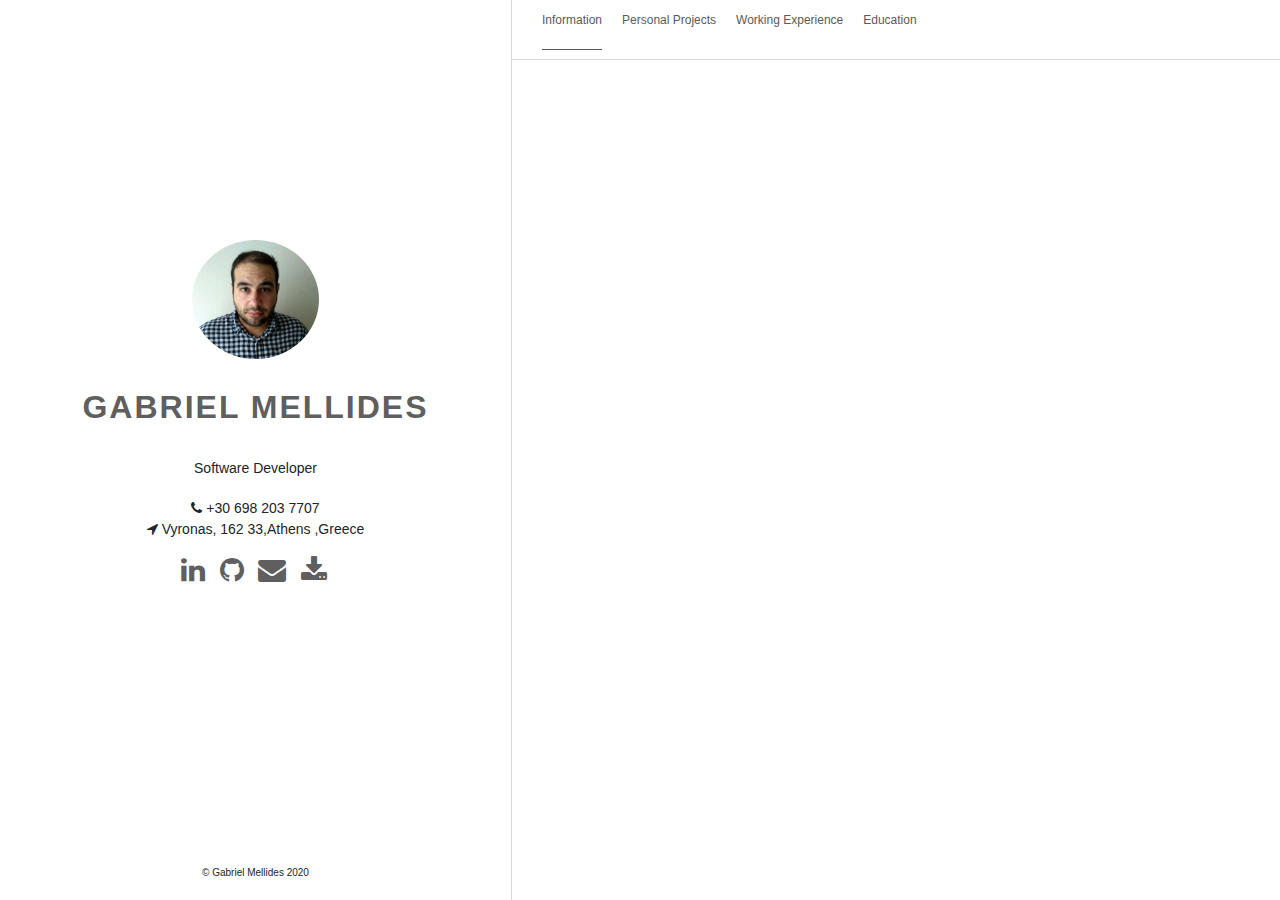
==== index.html @ d69970c8 "rebuiled" ====
<!DOCTYPE html>
<html lang="en" data-theme="light"><head>
    <title> Gabriel Mellides | Gabriel Mellides Portfolio </title>
    <meta charset="utf-8"><meta name="generator" content="Hugo 0.72.0" /><meta name="viewport" content="width=device-width,initial-scale=1,viewport-fit=cover">
    <meta name="description" content="Software Developer">
    
    <link rel="stylesheet" href="https://gmellides.github.io/css/style.min.67cd718c0a3c8009c771494d381fb7128246a454bd0518fed97cb65d257db948.css" integrity="sha256-Z81xjAo8gAnHcUlNOB&#43;3EoJGpFS9BRj&#43;2Xy2XSV9uUg=" crossorigin="anonymous" type="text/css">
    <link rel="stylesheet" href="https://gmellides.github.io/css/style.css" type="text/css"><link rel="stylesheet" href="https://gmellides.github.io/css/bootstrap/bootstrap.min.css" type="text/css">
    <link href="https://stackpath.bootstrapcdn.com/font-awesome/4.7.0/css/font-awesome.min.css" rel="stylesheet" integrity="sha384-wvfXpqpZZVQGK6TAh5PVlGOfQNHSoD2xbE+QkPxCAFlNEevoEH3Sl0sibVcOQVnN" crossorigin="anonymous">
    
    <link rel="shortcut icon" href="https://gmellides.github.io/favicons/favicon.ico" type="image/x-icon">
    <link rel="apple-touch-icon" sizes="180x180" href="https://gmellides.github.io/favicons/apple-touch-icon.png">
    <link rel="icon" type="image/png" sizes="32x32" href="https://gmellides.github.io/favicons/favicon-32x32.png">
    <link rel="icon" type="image/png" sizes="16x16" href="https://gmellides.github.io/favicons/favicon-16x16.png">
    <link rel="canonical" href="https://gmellides.github.io/">
    
    
    <script type="text/javascript" src="https://gmellides.github.io/js/anatole-header.min.c275265a259296f3dd50e8236a77fcbcadb1dbb9597d3045c675dcc2c7c58a93.js" integrity="sha256-wnUmWiWSlvPdUOgjanf8vK2x27lZfTBFxnXcwsfFipM=" crossorigin="anonymous"></script>
</head><body><div class="sidebar animated fadeInDown">
    <div class="logo-title">
      <div class="title">
        <img src="https://gmellides.github.io/images/image2.jpg" alt="profile picture">
        <h3 title=""><a href="/">Gabriel Mellides</a></h3>
        <div class="description">
          <p>Software Developer</p>
          <ul style="list-style: none; padding-left: 0px; margin-top: 2px;">
            <li><i class="fa fa-phone" aria-hidden="true"></i> &#43;30 698 203 7707</li>
            <li><i class="fa fa-location-arrow" aria-hidden="true"> </i>   Vyronas, 162 33,Athens ,Greece</li>
          </ul>
        </div>
      </div>
    </div>
    <ul class="social-links">
        
        <li>
        <a href="https://www.linkedin.com/in/gmellides/" rel="me" aria-label="Linkedin">
          <i class="fa fa-2x fa-linkedin" aria-hidden="true"></i>
        </a>          
        </li>

        
        <li>
        <a href="https://github.com/gmellides" rel="me" aria-label="GitHub">
          <i class="fa fa-2x fa-github" aria-hidden="true"></i>
        </a>          
        </li>

        
        <li>
        <a href="mailto:gabriel_mellides@outlook.com" rel="me" aria-label="e-mail">
          <i class="fa fa-2x fa-envelope" aria-hidden="true"></i>
        </a>          
        </li>

        
        <li>
        <a href="/images/Gabriel_Mellides_Resume.pdf" rel="me" aria-label="download">
          <i class="fa fa-2x fa-download" aria-hidden="true"></i>
        </a>          
        </li>

        
    </ul>
    <div class="footer">
        <div class="by_farbox">&copy; Gabriel Mellides 2020 </div>
      </div>
    </div>
</div><div class="main">
            <div class="page-top animated fadeInDown">
    <ul class="nav">
        
        
        
        <li><a class="current" href="/" title="">Information</a></li>
        
        
        <li><a  href="/projects/index.md" title="">Personal Projects</a></li>
        
        
        <li><a  href="/work/index.md" title="">Working Experience</a></li>
        
        
        <li><a  href="/education/index.md" title="">Education</a></li>
        
    </ul>
    
</div>

            <div class="autopagerize_page_element">
                <div class="content">
  
  
<div class="pagination">
  


</div>

                </div>
            </div>
        </div>
</body>



<script type="text/javascript" src="https://gmellides.github.io/js/jquery.min.86b1e8f819ee2d9099a783e50b49dff24282545fc40773861f9126b921532e4c.js" integrity="sha256-hrHo&#43;BnuLZCZp4PlC0nf8kKCVF/EB3OGH5EmuSFTLkw=" crossorigin="anonymous"></script>




<script type="text/javascript" src="https://gmellides.github.io/js/bundle.min.0f9c74cb78f13d1f15f33daff4037c70354f98acfbb97a6f61708966675c3cae.js" integrity="sha256-D5x0y3jxPR8V8z2v9AN8cDVPmKz7uXpvYXCJZmdcPK4=" crossorigin="anonymous"></script>

<script type="text/javascript" src="https://gmellides.github.io/js/medium-zoom.min.92f21c856129f84aeb719459b3e6ac621a3032fd7b180a18c04e1d12083f8aba.js" integrity="sha256-kvIchWEp&#43;ErrcZRZs&#43;asYhowMv17GAoYwE4dEgg/iro=" crossorigin="anonymous"></script>
<script type="application/javascript">
var doNotTrack = false;
if (!doNotTrack) {
	window.ga=window.ga||function(){(ga.q=ga.q||[]).push(arguments)};ga.l=+new Date;
	ga('create', 'UA-169379348-1', 'auto');
	
	ga('send', 'pageview');
}
</script>
<script async src='https://www.google-analytics.com/analytics.js'></script>
</html></body>

</html>
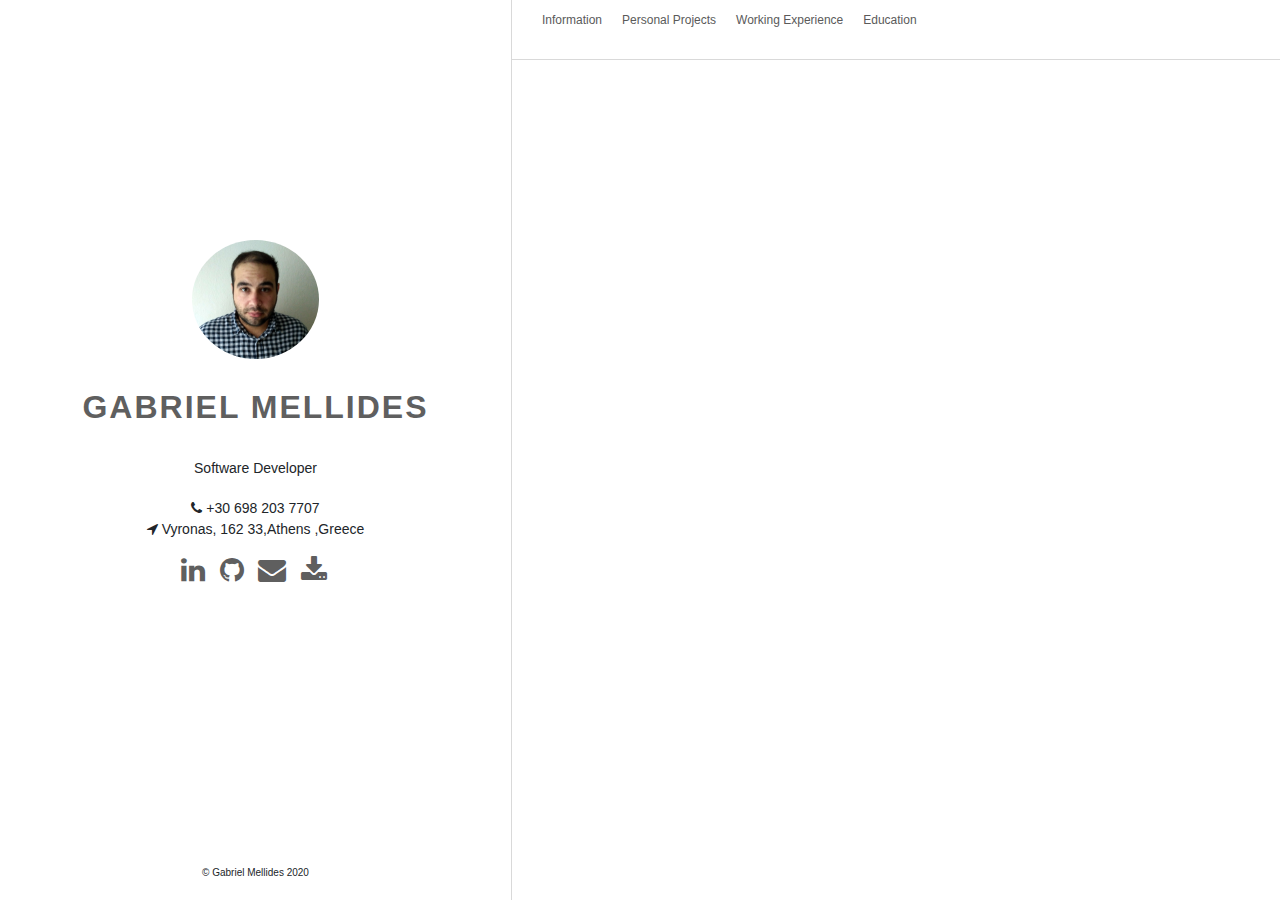
==== commit a5603e2a: "Pages Builded" ====
--- a/index.html
+++ b/index.html
@@ -1,6 +1,6 @@
 <!DOCTYPE html>
 <html lang="en" data-theme="light"><head>
-    <title> Gabriel Mellides | Gabriel Mellides Portfolio </title>
+    <title> Gabriel Mellides | Information </title>
     <meta charset="utf-8"><meta name="generator" content="Hugo 0.72.0" /><meta name="viewport" content="width=device-width,initial-scale=1,viewport-fit=cover">
     <meta name="description" content="Software Developer">
     
@@ -20,7 +20,7 @@
     <div class="logo-title">
       <div class="title">
         <img src="https://gmellides.github.io/images/image2.jpg" alt="profile picture">
-        <h3 title=""><a href="/">Gabriel Mellides</a></h3>
+        <h3 title=""><a href="/info">Gabriel Mellides</a></h3>
         <div class="description">
           <p>Software Developer</p>
           <ul style="list-style: none; padding-left: 0px; margin-top: 2px;">
@@ -71,16 +71,16 @@
         
         
         
-        <li><a class="current" href="/" title="">Information</a></li>
+        <li><a  href="/info/" title="">Information</a></li>
         
         
-        <li><a  href="/projects/index.md" title="">Personal Projects</a></li>
+        <li><a  href="/projects/" title="">Personal Projects</a></li>
         
         
-        <li><a  href="/work/index.md" title="">Working Experience</a></li>
+        <li><a  href="/work/" title="">Working Experience</a></li>
         
         
-        <li><a  href="/education/index.md" title="">Education</a></li>
+        <li><a  href="/education/" title="">Education</a></li>
         
     </ul>
     
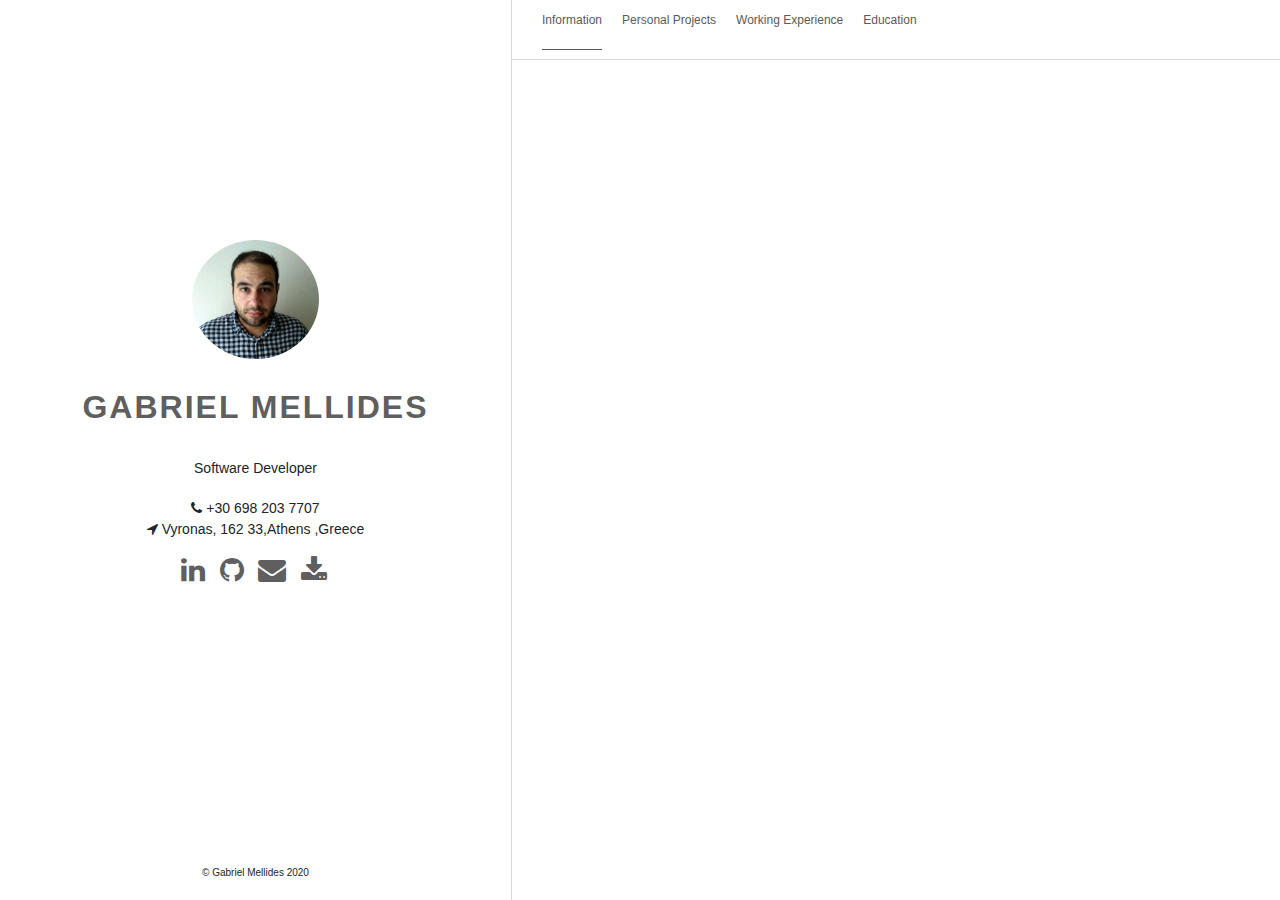
==== commit 951076ee: "test" ====
--- a/index.html
+++ b/index.html
@@ -1,6 +1,6 @@
 <!DOCTYPE html>
 <html lang="en" data-theme="light"><head>
-    <title> Gabriel Mellides | Information </title>
+    <title> Gabriel Mellides </title>
     <meta charset="utf-8"><meta name="generator" content="Hugo 0.72.0" /><meta name="viewport" content="width=device-width,initial-scale=1,viewport-fit=cover">
     <meta name="description" content="Software Developer">
     
@@ -20,7 +20,7 @@
     <div class="logo-title">
       <div class="title">
         <img src="https://gmellides.github.io/images/image2.jpg" alt="profile picture">
-        <h3 title=""><a href="/info">Gabriel Mellides</a></h3>
+        <h3 title=""><a href="/">Gabriel Mellides</a></h3>
         <div class="description">
           <p>Software Developer</p>
           <ul style="list-style: none; padding-left: 0px; margin-top: 2px;">
@@ -71,7 +71,7 @@
         
         
         
-        <li><a  href="/info/" title="">Information</a></li>
+        <li><a class="current" href="/" title="">Information</a></li>
         
         
         <li><a  href="/projects/" title="">Personal Projects</a></li>
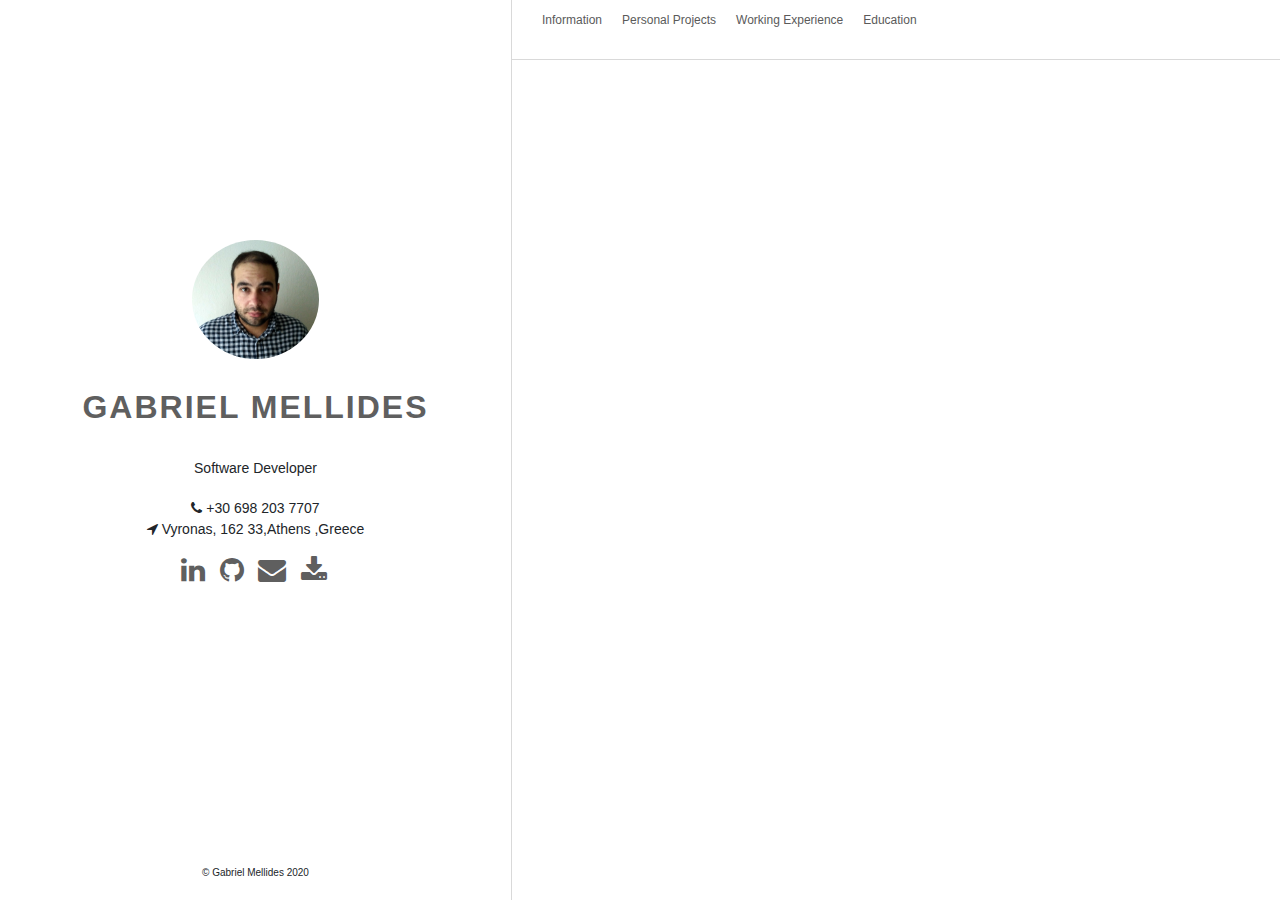
==== commit f6a569d5: "deployment 20062020" ====
--- a/index.html
+++ b/index.html
@@ -12,19 +12,19 @@
     <link rel="apple-touch-icon" sizes="180x180" href="https://gmellides.github.io/favicons/apple-touch-icon.png">
     <link rel="icon" type="image/png" sizes="32x32" href="https://gmellides.github.io/favicons/favicon-32x32.png">
     <link rel="icon" type="image/png" sizes="16x16" href="https://gmellides.github.io/favicons/favicon-16x16.png">
-    <link rel="canonical" href="https://gmellides.github.io/">
+    <link rel="canonical" href="https://gmellides.github.io/info/">
     
     
-    <script type="text/javascript" src="https://gmellides.github.io/js/anatole-header.min.c275265a259296f3dd50e8236a77fcbcadb1dbb9597d3045c675dcc2c7c58a93.js" integrity="sha256-wnUmWiWSlvPdUOgjanf8vK2x27lZfTBFxnXcwsfFipM=" crossorigin="anonymous"></script>
+    <script type="text/javascript" src="https://gmellides.github.io/js/anatole-header.min.c275265a259296f3dd50e8236a77fcbcadb1dbb9597d3045c675dcc2c7c58a93.js" integrity="sha256-wnUmWiWSlvPdUOgjanf8vK2x27lZfTBFxnXcwsfFipM=" crossorigin="anonymous">window.location.href("http://gmellides.github.io/info/")</script>
 </head><body><div class="sidebar animated fadeInDown">
     <div class="logo-title">
       <div class="title">
         <img src="https://gmellides.github.io/images/image2.jpg" alt="profile picture">
-        <h3 title=""><a href="/">Gabriel Mellides</a></h3>
+        <h3 title=""><a href="/info/">Gabriel Mellides</a></h3>
         <div class="description">
           <p>Software Developer</p>
           <ul style="list-style: none; padding-left: 0px; margin-top: 2px;">
-            <li><i class="fa fa-phone" aria-hidden="true"></i> &#43;30 698 203 7707</li>
+            <li><i class="fa fa-phone" aria-hidden="true"></i> +30 698 203 7707</li>
             <li><i class="fa fa-location-arrow" aria-hidden="true"> </i>   Vyronas, 162 33,Athens ,Greece</li>
           </ul>
         </div>
@@ -71,7 +71,7 @@
         
         
         
-        <li><a class="current" href="/" title="">Information</a></li>
+        <li><a  href="/info/" title="">Information</a></li>
         
         
         <li><a  href="/projects/" title="">Personal Projects</a></li>
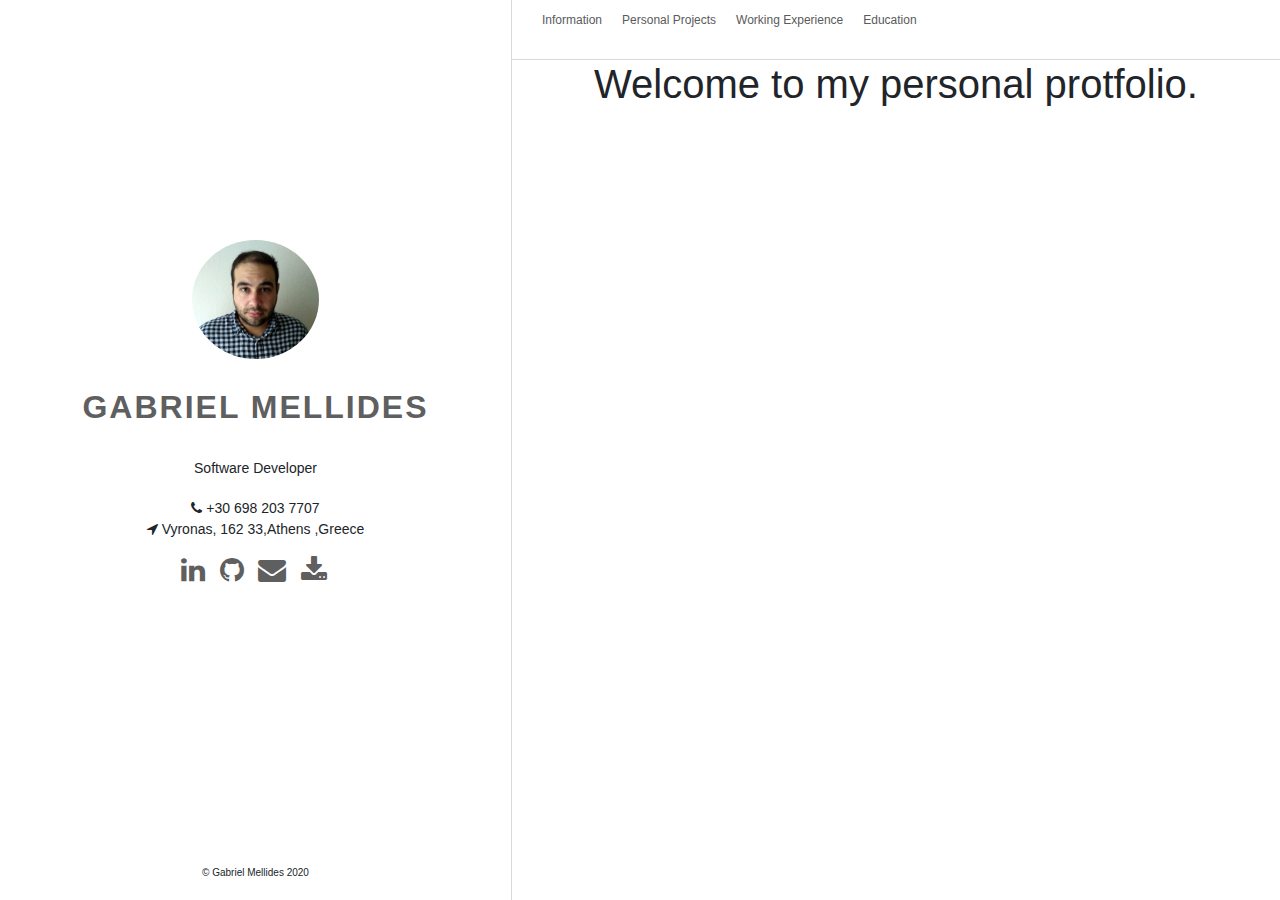
==== commit 96a92d6d: "Test Header" ====
--- a/index.html
+++ b/index.html
@@ -13,10 +13,14 @@
     <link rel="icon" type="image/png" sizes="32x32" href="https://gmellides.github.io/favicons/favicon-32x32.png">
     <link rel="icon" type="image/png" sizes="16x16" href="https://gmellides.github.io/favicons/favicon-16x16.png">
     <link rel="canonical" href="https://gmellides.github.io/info/">
+    <script>
+      function redirect(){
+        window.location.href("http://gmellides.github.io/info/");
+      }
+    </script>
     
-    
-    <script type="text/javascript" src="https://gmellides.github.io/js/anatole-header.min.c275265a259296f3dd50e8236a77fcbcadb1dbb9597d3045c675dcc2c7c58a93.js" integrity="sha256-wnUmWiWSlvPdUOgjanf8vK2x27lZfTBFxnXcwsfFipM=" crossorigin="anonymous">window.location.href("http://gmellides.github.io/info/")</script>
-</head><body><div class="sidebar animated fadeInDown">
+    <script type="text/javascript" src="https://gmellides.github.io/js/anatole-header.min.c275265a259296f3dd50e8236a77fcbcadb1dbb9597d3045c675dcc2c7c58a93.js" integrity="sha256-wnUmWiWSlvPdUOgjanf8vK2x27lZfTBFxnXcwsfFipM=" crossorigin="anonymous"></script>
+</head><body onload="redirect()"><div class="sidebar animated fadeInDown">
     <div class="logo-title">
       <div class="title">
         <img src="https://gmellides.github.io/images/image2.jpg" alt="profile picture">
@@ -88,7 +92,7 @@
 
             <div class="autopagerize_page_element">
                 <div class="content">
-  
+  <h1 style="text-align: center;">Welcome to my personal protfolio.</h1>
   
 <div class="pagination">
   
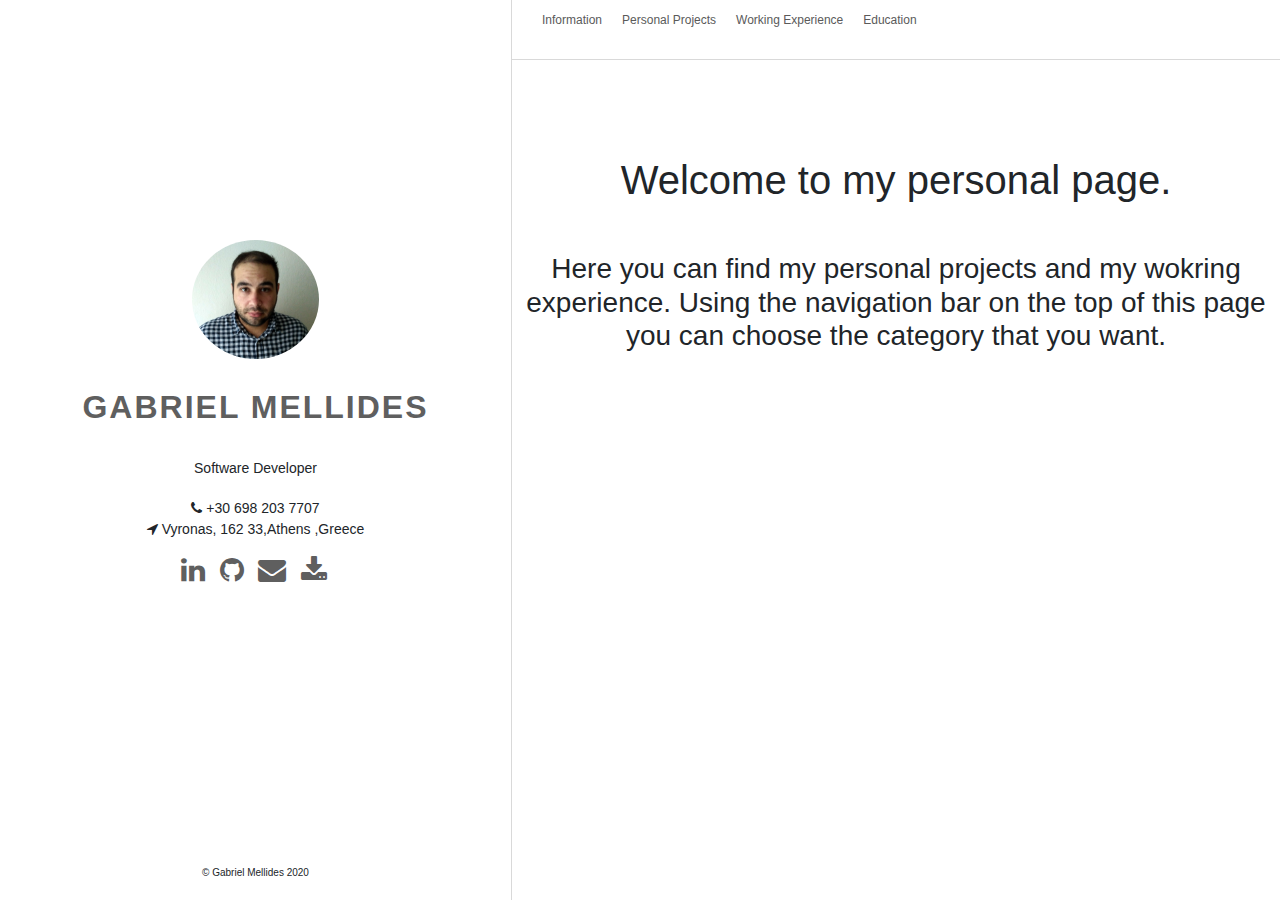
==== commit fb7c287f: "Welcome message added in index.html" ====
--- a/index.html
+++ b/index.html
@@ -92,8 +92,8 @@
 
             <div class="autopagerize_page_element">
                 <div class="content">
-  <h1 style="text-align: center;">Welcome to my personal protfolio.</h1>
-  
+  <h1 class="mt-5 pt-5" style="text-align: center;">Welcome to my personal page.</h1>
+  <h3 class="mt-4 pt-4 mr-2 ml-2" style="text-align: center;">Here you can find my personal projects and my wokring experience. Using the navigation bar on the top of this page you can choose the category that you want.</h3>
 <div class="pagination">
   
 
